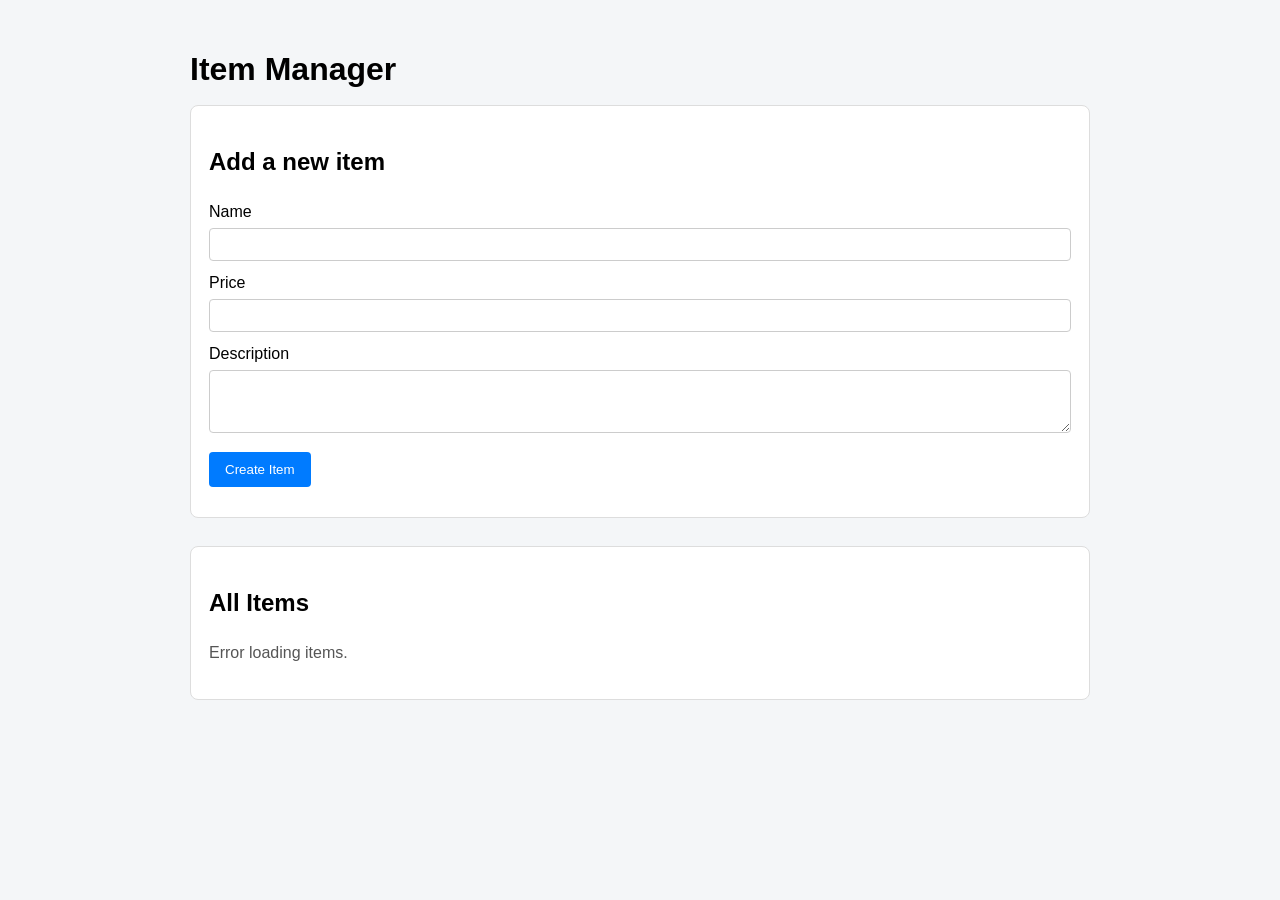
==== front-end/static/index.html @ 03440282 "Implemented a DB to persist data and finished up the containers. Should work pretty seamlessly now b" ====
<!DOCTYPE html>
<html lang="en">
<head>
    <meta charset="UTF-8" />
    <meta name="viewport" content="width=device-width, initial-scale=1.0" />
    <title>Item Frontpage</title>
    <link rel="stylesheet" href="./style.css" />
</head>
<body>
    <h1>Item Manager</h1>

    <section>
        <h2>Add a new item</h2>
        <form id="create-form">
            <label for="item-name">Name</label>
            <input id="item-name" name="name" type="text" required />

            <label for="item-price">Price</label>
            <input id="item-price" name="price" type="number" step="0.01" required />

            <label for="item-description">Description</label>
            <textarea id="item-description" name="description" rows="3" required></textarea>

            <button class="primary" type="submit">Create Item</button>
        </form>
        <div id="create-message" class="message"></div>
    </section>

    <section>
        <h2>All Items</h2>
        <div id="items-list"></div>
        <div id="items-empty" class="empty-state">Loading items...</div>
    </section>
    <!--Below script Designed by me, implemented by Microsoft Copilot on 04/15/26.-->
    <script>
        const itemsList = document.getElementById('items-list');
        const itemsEmpty = document.getElementById('items-empty');
        const createForm = document.getElementById('create-form');
        const createMessage = document.getElementById('create-message');

        async function fetchItems() {
            try {
                const response = await fetch('/items');
                if (!response.ok) {
                    throw new Error('Failed to load items');
                }
                const items = await response.json();
                renderItems(items);
            } catch (error) {
                itemsEmpty.textContent = 'Error loading items.';
                console.error(error);
            }
        }

        function renderItems(items) {
            itemsList.innerHTML = '';

            if (!items || items.length === 0) {
                itemsEmpty.textContent = 'No items yet. Add one using the form above.';
                return;
            }

            itemsEmpty.textContent = '';

            items.forEach((item) => {
                const id = item._id || item.id; // MongoDB uses _id, but we'll use id in responses
                const card = document.createElement('div');
                card.className = 'item-card';

                const title = document.createElement('h3');
                title.textContent = `${item.name || 'Untitled'} (ID: ${id})`;
                card.appendChild(title);

                const price = document.createElement('p');
                price.innerHTML = `<strong>Price:</strong> $${Number(item.price).toFixed(2)}`;
                card.appendChild(price);

                const description = document.createElement('p');
                description.innerHTML = `<strong>Description:</strong> ${item.description || ''}`;
                card.appendChild(description);

                const actions = document.createElement('div');
                actions.className = 'item-actions';

                const deleteButton = document.createElement('button');
                deleteButton.textContent = 'Delete';
                deleteButton.className = 'danger';
                deleteButton.addEventListener('click', () => deleteItem(id));
                actions.appendChild(deleteButton);

                const editButton = document.createElement('button');
                editButton.textContent = 'Edit';
                editButton.className = 'secondary';
                editButton.addEventListener('click', () => showEditForm(id, item, card));
                actions.appendChild(editButton);

                card.appendChild(actions);
                itemsList.appendChild(card);
            });
        }

        async function createItem(data) {
            try {
                const response = await fetch('/items', {
                    method: 'POST',
                    headers: {
                        'Content-Type': 'application/json',
                    },
                    body: JSON.stringify(data),
                });

                if (!response.ok) {
                    const error = await response.json();
                    throw new Error(error.detail || 'Failed to create item');
                }

                const result = await response.json();
                createMessage.textContent = `Created item ${result.name} (ID: ${result.id})`;
                createForm.reset();
                fetchItems();
            } catch (error) {
                createMessage.textContent = `Error: ${error.message}`;
                console.error(error);
            }
        }

        async function deleteItem(id) {
            try {
                const response = await fetch(`/items/${id}`, {
                    method: 'DELETE',
                });
                if (!response.ok) {
                    const error = await response.json();
                    throw new Error(error.detail || 'Failed to delete item');
                }
                fetchItems();
            } catch (error) {
                console.error(error);
                alert(`Delete failed: ${error.message}`);
            }
        }

        function showEditForm(id, item, card) {
            const editForm = document.createElement('form');
            editForm.innerHTML = `
                <label>Name</label>
                <input name="name" value="${escapeHtml(item.name)}" required />
                <label>Price</label>
                <input name="price" type="number" step="0.01" value="${escapeHtml(item.price)}" required />
                <label>Description</label>
                <textarea name="description" rows="3" required>${escapeHtml(item.description)}</textarea>
            `;
            editForm.className = 'item-card';

            const saveButton = document.createElement('button');
            saveButton.type = 'submit';
            saveButton.className = 'primary';
            saveButton.textContent = 'Save Changes';

            const cancelButton = document.createElement('button');
            cancelButton.type = 'button';
            cancelButton.className = 'secondary';
            cancelButton.textContent = 'Cancel';
            cancelButton.addEventListener('click', () => fetchItems());

            const buttonRow = document.createElement('div');
            buttonRow.className = 'item-actions';
            buttonRow.appendChild(saveButton);
            buttonRow.appendChild(cancelButton);
            editForm.appendChild(buttonRow);

            editForm.addEventListener('submit', event => {
                event.preventDefault();
                const formData = new FormData(editForm);
                const updatedItem = {
                    name: formData.get('name'),
                    price: Number(formData.get('price')),
                    description: formData.get('description'),
                };
                updateItem(id, updatedItem);
            });

            card.replaceWith(editForm);
        }

        async function updateItem(id, updatedItem) {
            try {
                const response = await fetch(`/items/${id}`, {
                    method: 'PUT',
                    headers: {
                        'Content-Type': 'application/json',
                    },
                    body: JSON.stringify(updatedItem),
                });
                if (!response.ok) {
                    const error = await response.json();
                    throw new Error(error.detail || 'Failed to update item');
                }
                fetchItems();
            } catch (error) {
                console.error(error);
                alert(`Update failed: ${error.message}`);
            }
        }

        function escapeHtml(value) {
            return String(value)
                .replace(/&/g, '&amp;')
                .replace(/</g, '&lt;')
                .replace(/>/g, '&gt;')
                .replace(/"/g, '&quot;')
                .replace(/'/g, '&#039;');
        }

        createForm.addEventListener('submit', event => {
            event.preventDefault();
            const form = event.target;
            const data = {
                name: form.name.value.trim(),
                price: Number(form.price.value),
                description: form.description.value.trim(),
            };
            createItem(data);
        });

        fetchItems();
    </script>
</body>
</html>
---- front-end/static/style.css ----
body {
            font-family: Arial, sans-serif;
            max-width: 900px;
            margin: 0 auto;
            padding: 24px;
            line-height: 1.5;
            background: #f4f6f8;
        }

        h1 {
            margin-bottom: 12px;
        }

        section {
            margin-bottom: 28px;
            padding: 18px;
            border: 1px solid #ddd;
            border-radius: 8px;
            background: #ffffff;
        }

        label {
            display: block;
            margin: 10px 0 4px;
        }

        input,
        textarea {
            width: 100%;
            padding: 8px;
            border: 1px solid #ccc;
            border-radius: 4px;
            box-sizing: border-box;
        }

        button {
            margin-top: 12px;
            padding: 10px 16px;
            border: none;
            border-radius: 4px;
            cursor: pointer;
        }

        button.primary {
            background: #007bff;
            color: white;
        }

        button.danger {
            background: #dc3545;
            color: white;
        }

        button.secondary {
            background: #6c757d;
            color: white;
        }

        .item-card {
            border: 1px solid #ddd;
            border-radius: 6px;
            padding: 14px;
            margin-bottom: 14px;
            background: #fafafa;
        }

        .item-actions {
            margin-top: 12px;
            display: flex;
            gap: 10px;
            flex-wrap: wrap;
        }

        .empty-state {
            color: #555;
            margin: 16px 0;
        }

        .message {
            margin-top: 12px;
            color: #333;
        }
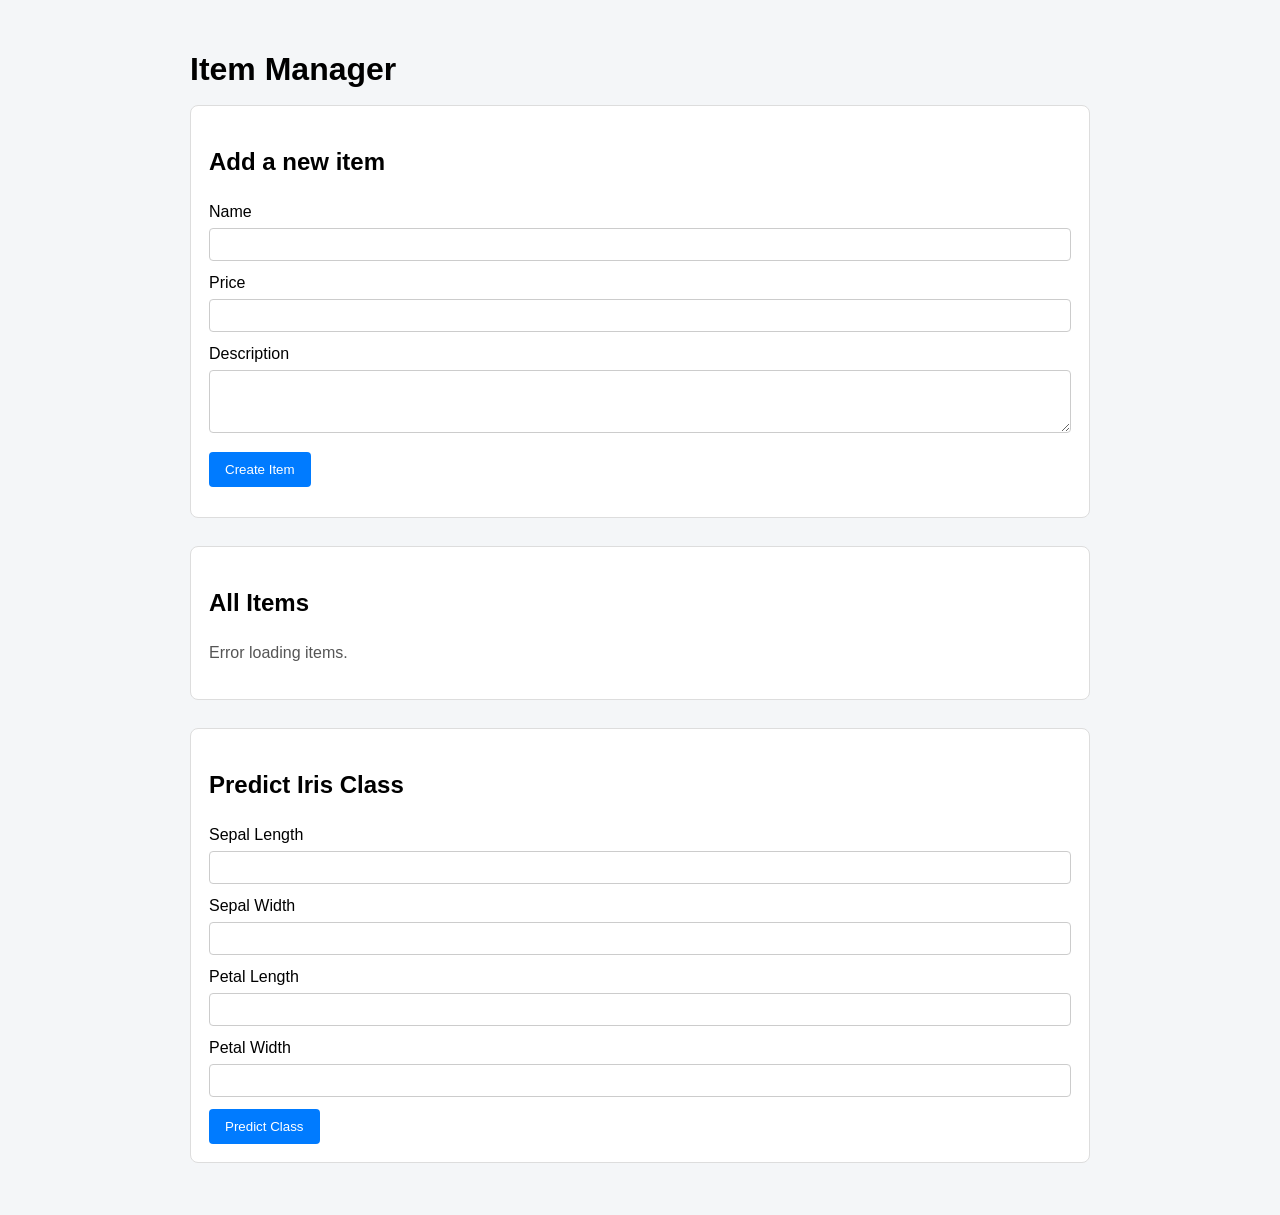
==== commit 0b9ab4c0: "added a ML model to give back a prediction on an Iris species dependant on user input." ====
--- a/front-end/static/index.html
+++ b/front-end/static/index.html
@@ -31,12 +31,30 @@
         <div id="items-list"></div>
         <div id="items-empty" class="empty-state">Loading items...</div>
     </section>
+    <section>
+        <h2>Predict Iris Class</h2>
+        <form id="predict-form">
+            <label for="sepal-length">Sepal Length</label>
+            <input id="sepal-length" name="sepal_length" type="number" step="0.1" required />
+
+            <label for="sepal-width">Sepal Width</label>
+            <input id="sepal-width" name="sepal_width" type="number" step="0.1" required />
+
+            <label for="petal-length">Petal Length</label>
+            <input id="petal-length" name="petal_length" type="number" step="0.1" required />
+
+            <label for="petal-width">Petal Width</label>
+            <input id="petal-width" name="petal_width" type="number" step="0.1" required />
+
+            <button class="primary" type="submit">Predict Class</button>
+    </section>
     <!--Below script Designed by me, implemented by Microsoft Copilot on 04/15/26.-->
     <script>
         const itemsList = document.getElementById('items-list');
         const itemsEmpty = document.getElementById('items-empty');
         const createForm = document.getElementById('create-form');
         const createMessage = document.getElementById('create-message');
+        const predictForm = document.getElementById('predict-form');
 
         async function fetchItems() {
             try {
@@ -223,6 +241,37 @@
             createItem(data);
         });
 
+        predictForm.addEventListener('submit', event => {
+            event.preventDefault();
+            const form = event.target;
+            const data = {
+                sepal_length: Number(form.sepal_length.value),
+                sepal_width: Number(form.sepal_width.value),
+                petal_length: Number(form.petal_length.value),
+                petal_width: Number(form.petal_width.value),
+            }
+            fetch('/predict', {
+                method: 'POST',
+                headers: {
+                    'Content-Type': 'application/json',
+                },
+                body: JSON.stringify(data),
+            })
+            .then(response => {
+                if (!response.ok) {
+                    return response.json().then(error => { throw new Error(error.detail || 'Prediction failed') });
+                }
+                return response.json();
+            })
+            .then(result => {
+                alert(`Predicted class: ${result.predicted_class}`);
+                form.reset();
+            })
+            .catch(error => {
+                console.error(error);
+                alert(`Prediction error: ${error.message}`);
+            });
+        });
         fetchItems();
     </script>
 </body>
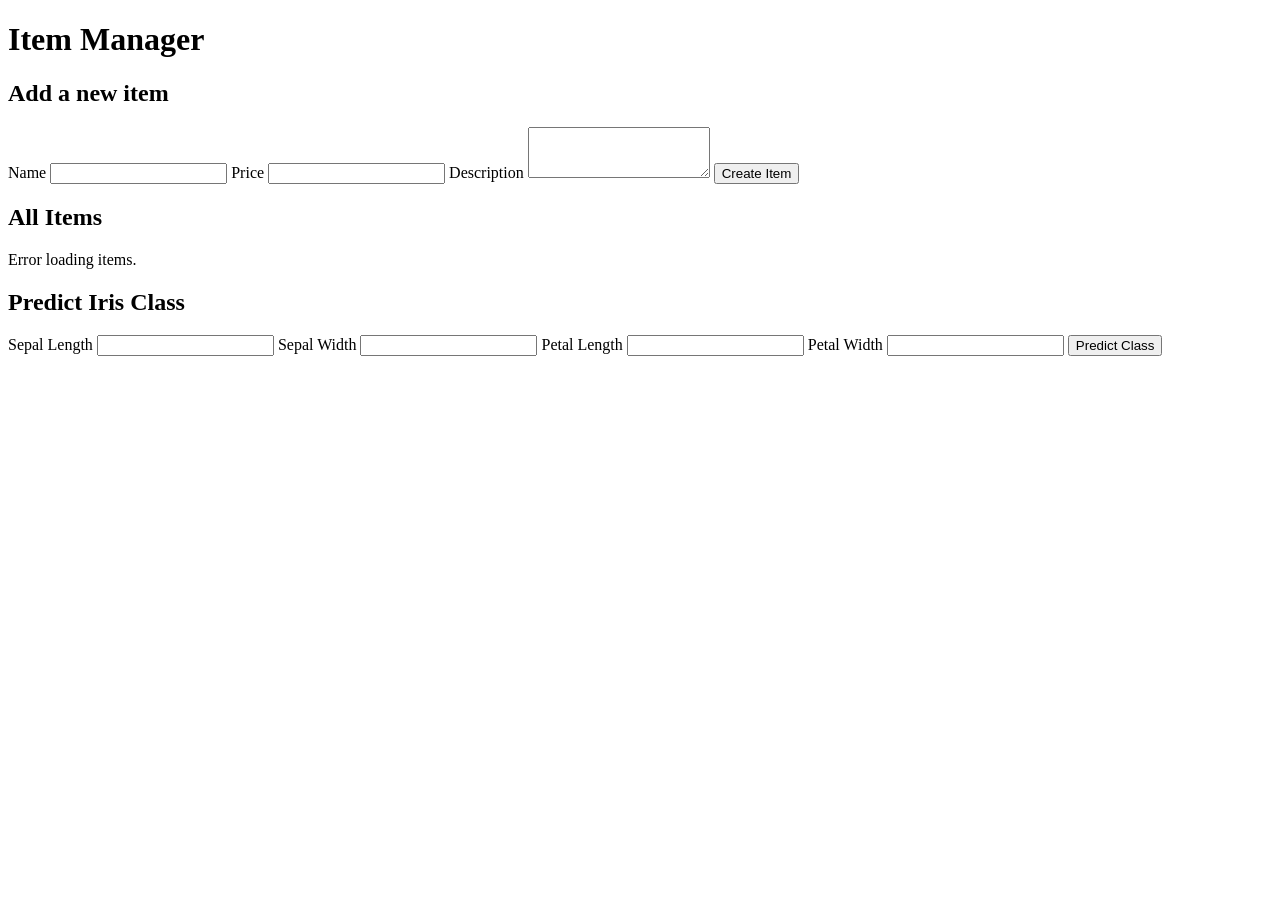
==== commit 91d354d3: "finished up model implementation. tuned model and got CSS working again." ====
--- a/front-end/static/index.html
+++ b/front-end/static/index.html
@@ -4,7 +4,7 @@
     <meta charset="UTF-8" />
     <meta name="viewport" content="width=device-width, initial-scale=1.0" />
     <title>Item Frontpage</title>
-    <link rel="stylesheet" href="./style.css" />
+    <link rel="stylesheet" href="/style.css" />
 </head>
 <body>
     <h1>Item Manager</h1>
@@ -47,6 +47,7 @@
             <input id="petal-width" name="petal_width" type="number" step="0.1" required />
 
             <button class="primary" type="submit">Predict Class</button>
+        </form>
     </section>
     <!--Below script Designed by me, implemented by Microsoft Copilot on 04/15/26.-->
     <script>
@@ -264,7 +265,7 @@
                 return response.json();
             })
             .then(result => {
-                alert(`Predicted class: ${result.predicted_class}`);
+                alert(`Predicted species: ${result.species}\nConfidence: ${(result.confidence * 100).toFixed(2)}%`);
                 form.reset();
             })
             .catch(error => {
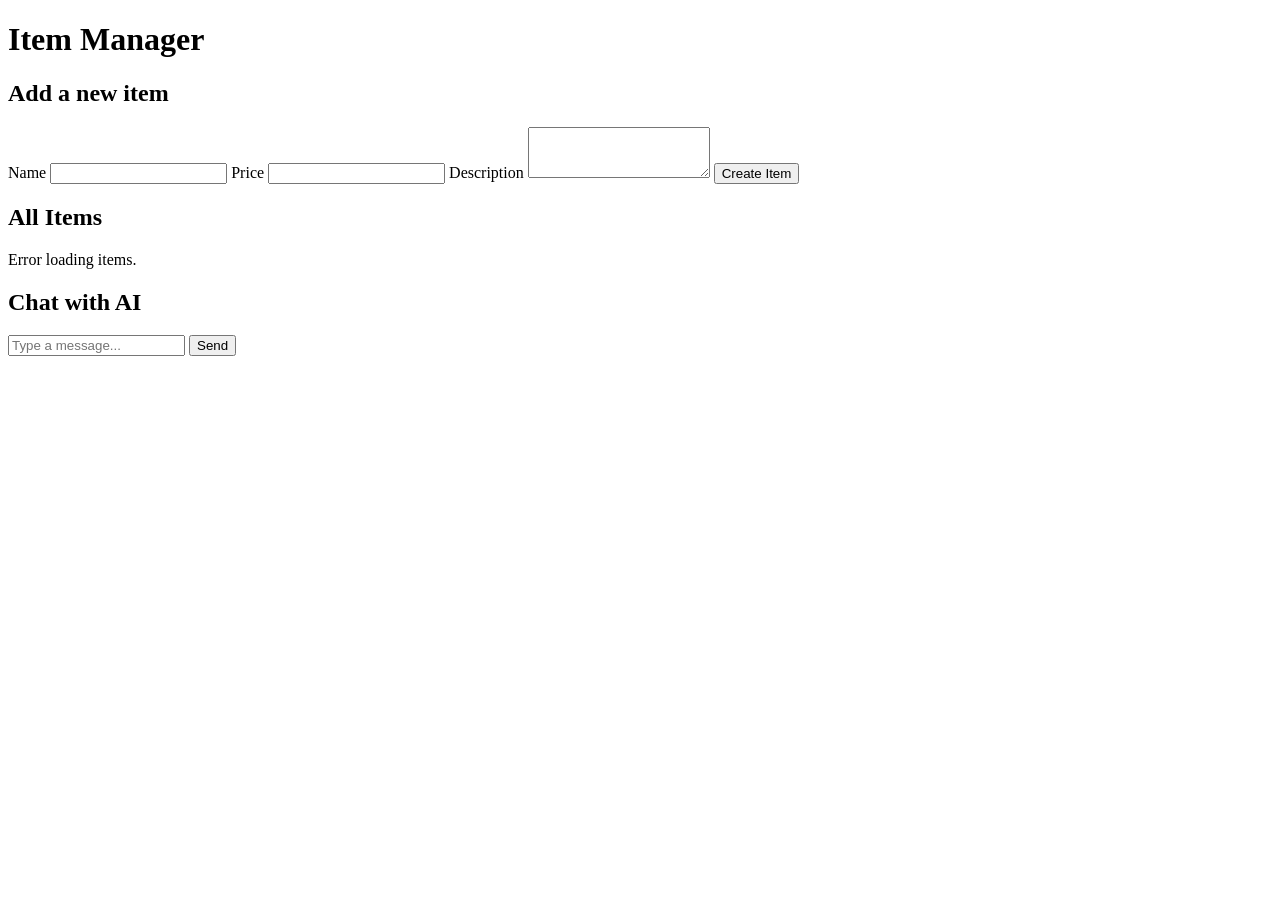
==== commit 50d94aaf: "Got most of the chat bot integration done, minor bug fixes need to be done." ====
--- a/front-end/static/index.html
+++ b/front-end/static/index.html
@@ -32,23 +32,16 @@
         <div id="items-empty" class="empty-state">Loading items...</div>
     </section>
     <section>
-        <h2>Predict Iris Class</h2>
-        <form id="predict-form">
-            <label for="sepal-length">Sepal Length</label>
-            <input id="sepal-length" name="sepal_length" type="number" step="0.1" required />
-
-            <label for="sepal-width">Sepal Width</label>
-            <input id="sepal-width" name="sepal_width" type="number" step="0.1" required />
-
-            <label for="petal-length">Petal Length</label>
-            <input id="petal-length" name="petal_length" type="number" step="0.1" required />
-
-            <label for="petal-width">Petal Width</label>
-            <input id="petal-width" name="petal_width" type="number" step="0.1" required />
-
-            <button class="primary" type="submit">Predict Class</button>
-        </form>
+        <h2>Chat with AI</h2>
+        <div class="chat-container">
+            <div class="chat-messages" id="chat-messages"></div>
+            <div class="chat-input">
+                <input type="text" id="chat-input" placeholder="Type a message..." />
+                <button id="chat-send">Send</button>
+            </div>
+        </div>
     </section>
+
     <!--Below script Designed by me, implemented by Microsoft Copilot on 04/15/26.-->
     <script>
         const itemsList = document.getElementById('items-list');
@@ -231,6 +224,57 @@
                 .replace(/'/g, '&#039;');
         }
 
+        // Chat
+        const chatMessages = document.getElementById('chat-messages');
+        const chatInput = document.getElementById('chat-input');
+        const chatSend = document.getElementById('chat-send');
+        let conversationHistory = [];
+
+        function appendMessage(role, text) {
+            const div = document.createElement('div');
+            div.className = `message ${role === 'user' ? 'user' : 'bot'}`;
+            div.textContent = text;
+            chatMessages.appendChild(div);
+            chatMessages.scrollTop = chatMessages.scrollHeight;
+            return div;
+        }
+
+        async function sendChatMessage() {
+            const text = chatInput.value.trim();
+            if (!text) return;
+
+            chatInput.value = '';
+            chatSend.disabled = true;
+            appendMessage('user', text);
+            const loadingDiv = appendMessage('bot', '...');
+
+            try {
+                const response = await fetch('/chat', {
+                    method: 'POST',
+                    headers: { 'Content-Type': 'application/json' },
+                    body: JSON.stringify({ message: text, conversation_history: conversationHistory }),
+                });
+                if (!response.ok) {
+                    const err = await response.json();
+                    throw new Error(err.detail || 'Chat request failed');
+                }
+                const data = await response.json();
+                loadingDiv.textContent = data.reply;
+                conversationHistory = data.conversation_history;
+            } catch (error) {
+                loadingDiv.textContent = `Error: ${error.message}`;
+                console.error(error);
+            } finally {
+                chatSend.disabled = false;
+                chatInput.focus();
+            }
+        }
+
+        chatSend.addEventListener('click', sendChatMessage);
+        chatInput.addEventListener('keydown', event => {
+            if (event.key === 'Enter') sendChatMessage();
+        });
+
         createForm.addEventListener('submit', event => {
             event.preventDefault();
             const form = event.target;
@@ -242,37 +286,38 @@
             createItem(data);
         });
 
-        predictForm.addEventListener('submit', event => {
-            event.preventDefault();
-            const form = event.target;
-            const data = {
-                sepal_length: Number(form.sepal_length.value),
-                sepal_width: Number(form.sepal_width.value),
-                petal_length: Number(form.petal_length.value),
-                petal_width: Number(form.petal_width.value),
-            }
-            fetch('/predict', {
-                method: 'POST',
-                headers: {
-                    'Content-Type': 'application/json',
-                },
-                body: JSON.stringify(data),
-            })
-            .then(response => {
-                if (!response.ok) {
-                    return response.json().then(error => { throw new Error(error.detail || 'Prediction failed') });
-                }
-                return response.json();
-            })
-            .then(result => {
-                alert(`Predicted species: ${result.species}\nConfidence: ${(result.confidence * 100).toFixed(2)}%`);
-                form.reset();
-            })
-            .catch(error => {
-                console.error(error);
-                alert(`Prediction error: ${error.message}`);
-            });
-        });
+        // predictForm.addEventListener('submit', event => {
+        //     event.preventDefault();
+        //     const form = event.target;
+        //     const data = {
+        //         sepal_length: Number(form.sepal_length.value),
+        //         sepal_width: Number(form.sepal_width.value),
+        //         petal_length: Number(form.petal_length.value),
+        //         petal_width: Number(form.petal_width.value),
+        //     }
+        //     fetch('/predict', {
+        //         method: 'POST',
+        //         headers: {
+        //             'Content-Type': 'application/json',
+        //         },
+        //         body: JSON.stringify(data),
+        //     })
+        //     .then(response => {
+        //         if (!response.ok) {
+        //             return response.json().then(error => { throw new Error(error.detail || 'Prediction failed') });
+        //         }
+        //         return response.json();
+        //     })
+        //     .then(result => {
+        //         console.log('front-end recieved prediction result:', result);
+        //         alert(`Predicted species: ${result.species}\nConfidence: ${(result.confidence * 100).toFixed(2)}%`);
+        //         form.reset();
+        //     })
+        //     .catch(error => {
+        //         console.error(error);
+        //         alert(`Prediction error: ${error.message}`);
+        //     });
+        // });
         fetchItems();
     </script>
 </body>
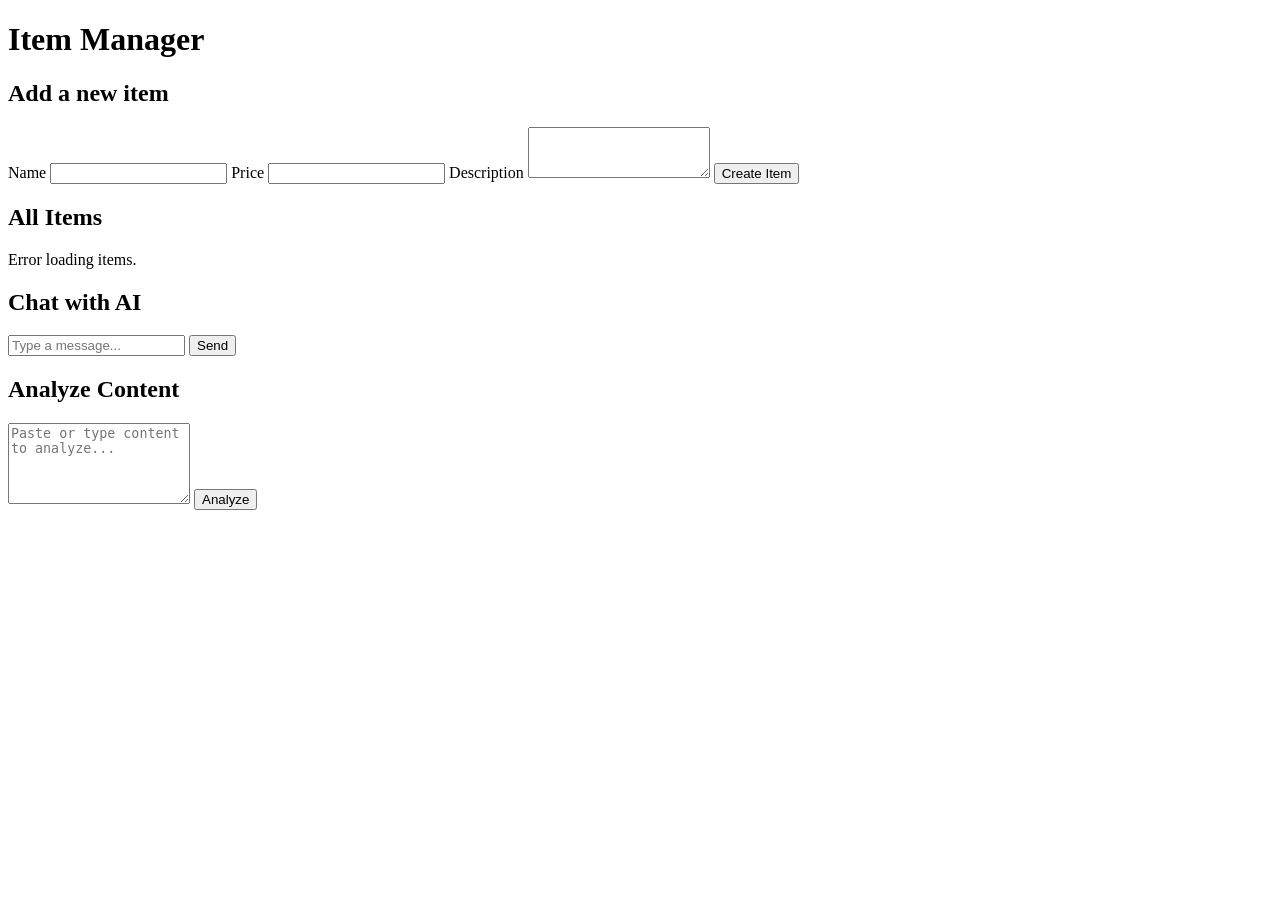
==== commit d3af050c: "finished up the analyze route in the backend and implemented a way to interact with it in the fronte" ====
--- a/front-end/static/index.html
+++ b/front-end/static/index.html
@@ -39,6 +39,15 @@
                 <input type="text" id="chat-input" placeholder="Type a message..." />
                 <button id="chat-send">Send</button>
             </div>
+        </div>
+    </section>
+
+    <section>
+        <h2>Analyze Content</h2>
+        <div class="analyze-container">
+            <textarea id="analyze-input" placeholder="Paste or type content to analyze..." rows="5"></textarea>
+            <button id="analyze-send" class="primary">Analyze</button>
+            <div id="analyze-results" class="analyze-results"></div>
         </div>
     </section>
 
@@ -318,6 +327,74 @@
         //         alert(`Prediction error: ${error.message}`);
         //     });
         // });
+        
+        // Analyze content functionality
+        const analyzeInput = document.getElementById('analyze-input');
+        const analyzeSend = document.getElementById('analyze-send');
+        const analyzeResults = document.getElementById('analyze-results');
+
+        function displayAnalysisResults(data) {
+            analyzeResults.innerHTML = `
+                <h3>Analysis Results</h3>
+                <div class="result-section">
+                    <div class="result-label">Sentiment</div>
+                    <div class="sentiment ${data.sentiment}">${data.sentiment.toUpperCase()}</div>
+                </div>
+                <div class="result-section">
+                    <div class="result-label">Categories</div>
+                    <div class="categories-container">
+                        ${data.categories.map(cat => `<span class="category">${cat}</span>`).join('')}
+                    </div>
+                </div>
+                <div class="result-section">
+                    <div class="result-label">Tags</div>
+                    <div class="tags-container">
+                        ${data.tags.map(tag => `<span class="tag">${tag}</span>`).join('')}
+                    </div>
+                </div>
+                <div class="result-section">
+                    <div class="result-label">Summary</div>
+                    <div class="summary-text">${data.summary}</div>
+                </div>
+            `;
+            analyzeResults.classList.add('active');
+        }
+
+        async function sendAnalysis() {
+            const text = analyzeInput.value.trim();
+            if (!text) return;
+
+            analyzeSend.disabled = true;
+            analyzeResults.innerHTML = '<div class="loading">Analyzing content...</div>';
+            analyzeResults.classList.add('active');
+
+            try {
+                const response = await fetch('/analyze', {
+                    method: 'POST',
+                    headers: { 'Content-Type': 'application/json' },
+                    body: JSON.stringify({ content: text }),
+                });
+                if (!response.ok) {
+                    const err = await response.json();
+                    throw new Error(err.detail || 'Analysis request failed');
+                }
+                const data = await response.json();
+                displayAnalysisResults(data);
+            } catch (error) {
+                analyzeResults.innerHTML = `<div class="loading" style="color: red;">Error: ${error.message}</div>`;
+                console.error(error);
+            } finally {
+                analyzeSend.disabled = false;
+            }
+        }
+
+        analyzeSend.addEventListener('click', sendAnalysis);
+        analyzeInput.addEventListener('keydown', event => {
+            if (event.key === 'Enter' && event.ctrlKey) {
+                sendAnalysis();
+            }
+        });
+
         fetchItems();
     </script>
 </body>
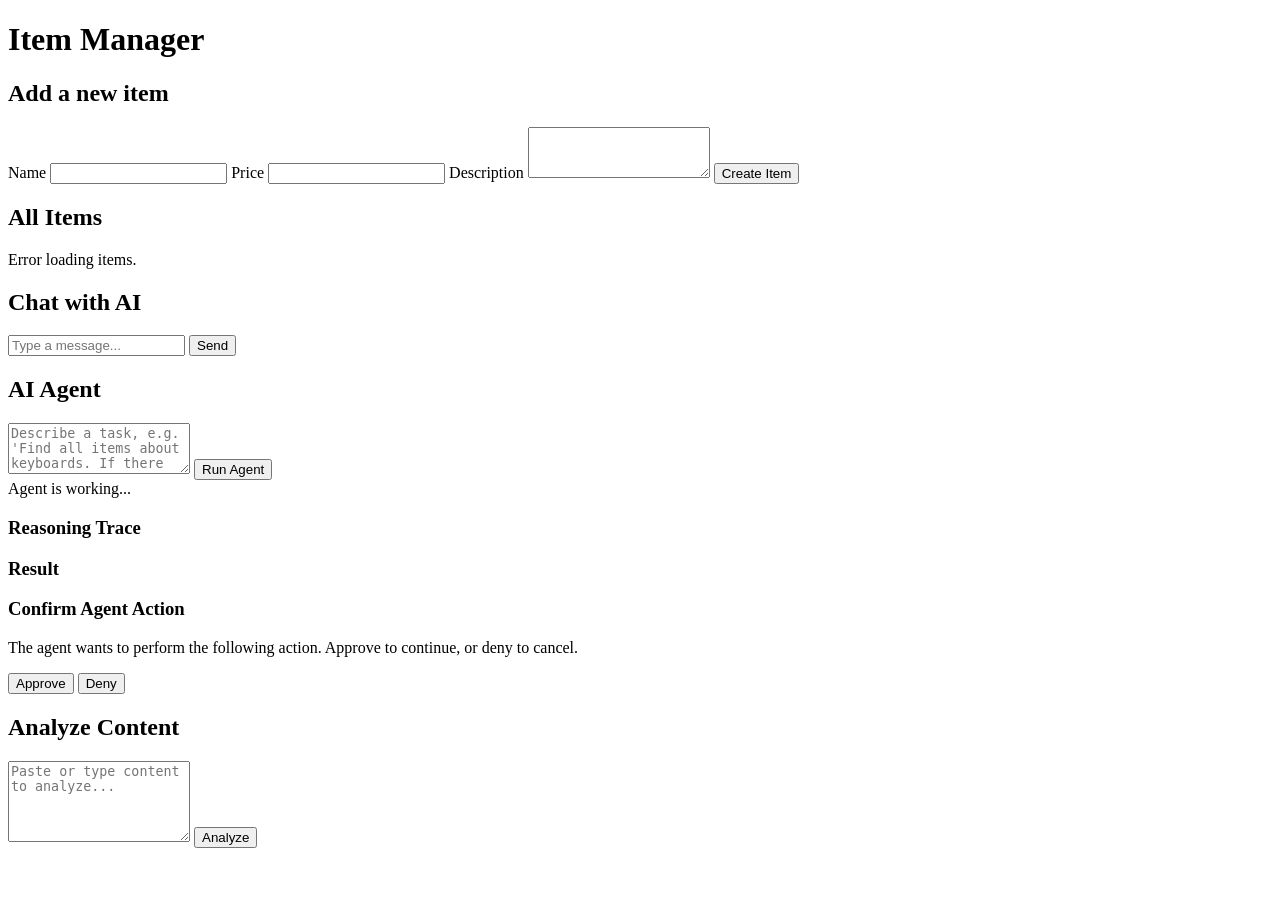
==== commit 65653d29: "built most of the agentic feature" ====
--- a/front-end/static/index.html
+++ b/front-end/static/index.html
@@ -41,6 +41,41 @@
             </div>
         </div>
     </section>
+
+    <section>
+        <h2>AI Agent</h2>
+        <div class="agent-container">
+            <textarea id="agent-task" rows="3" placeholder="Describe a task, e.g. 'Find all items about keyboards. If there are none, create one.'"></textarea>
+            <button id="agent-run" class="primary">Run Agent</button>
+
+            <div id="agent-status" class="agent-status hidden">
+                <span class="spinner"></span> Agent is working...
+            </div>
+
+            <div id="agent-trace" class="agent-trace hidden">
+                <h3>Reasoning Trace</h3>
+                <div id="agent-steps"></div>
+            </div>
+
+            <div id="agent-result" class="agent-result hidden">
+                <h3>Result</h3>
+                <p id="agent-result-text"></p>
+            </div>
+        </div>
+    </section>
+
+    <!-- Confirmation modal for destructive agent actions -->
+    <div id="confirm-modal" class="modal-overlay hidden">
+        <div class="modal-box">
+            <h3>Confirm Agent Action</h3>
+            <p>The agent wants to perform the following action. Approve to continue, or deny to cancel.</p>
+            <div id="confirm-details"></div>
+            <div class="modal-actions">
+                <button id="confirm-approve" class="primary">Approve</button>
+                <button id="confirm-deny" class="danger">Deny</button>
+            </div>
+        </div>
+    </div>
 
     <section>
         <h2>Analyze Content</h2>
@@ -396,6 +431,118 @@
         });
 
         fetchItems();
+
+        // ── Agent ──────────────────────────────────────────────────────────────
+        const agentTask       = document.getElementById('agent-task');
+        const agentRunBtn     = document.getElementById('agent-run');
+        const agentStatus     = document.getElementById('agent-status');
+        const agentTrace      = document.getElementById('agent-trace');
+        const agentStepsEl    = document.getElementById('agent-steps');
+        const agentResult     = document.getElementById('agent-result');
+        const agentResultText = document.getElementById('agent-result-text');
+        const confirmModal    = document.getElementById('confirm-modal');
+        const confirmDetails  = document.getElementById('confirm-details');
+        const confirmApprove  = document.getElementById('confirm-approve');
+        const confirmDeny     = document.getElementById('confirm-deny');
+
+        function appendStep(step) {
+            const div = document.createElement('div');
+            div.className = 'agent-step';
+            div.innerHTML = `
+                <div class="step-header">
+                    <span class="step-tool-name">${escapeHtml(step.tool)}</span>
+                </div>
+                <div class="step-body">
+                    <div class="step-row">
+                        <strong>Input:</strong>
+                        <code>${escapeHtml(JSON.stringify(step.input, null, 2))}</code>
+                    </div>
+                    <div class="step-row">
+                        <strong>Output:</strong>
+                        <span class="step-output-text">${escapeHtml(step.output)}</span>
+                    </div>
+                </div>`;
+            agentStepsEl.appendChild(div);
+            agentTrace.classList.remove('hidden');
+        }
+
+        async function runAgent(autoConfirmCreate) {
+            const task = agentTask.value.trim();
+            if (!task) return;
+
+            agentRunBtn.disabled = true;
+            agentStatus.classList.remove('hidden');
+
+            if (!autoConfirmCreate) {
+                agentStepsEl.innerHTML = '';
+                agentTrace.classList.add('hidden');
+                agentResult.classList.add('hidden');
+            }
+
+            try {
+                const resp = await fetch('/agent', {
+                    method: 'POST',
+                    headers: {'Content-Type': 'application/json'},
+                    body: JSON.stringify({task, auto_confirm_create: autoConfirmCreate})
+                });
+
+                if (!resp.ok) {
+                    const err = await resp.json();
+                    throw new Error(err.detail || 'Agent request failed');
+                }
+
+                const data = await resp.json();
+
+                (data.steps || []).forEach(appendStep);
+
+                if (data.status === 'needs_confirmation') {
+                    agentStatus.classList.add('hidden');
+                    agentRunBtn.disabled = false;
+                    showConfirmModal(data.pending_action);
+                    return;
+                }
+
+                agentResult.classList.remove('hidden');
+                agentResultText.textContent = data.status === 'max_steps_reached'
+                    ? '⚠️ ' + data.result
+                    : data.result;
+
+                // Refresh item list if the agent created something
+                if ((data.steps || []).some(s => s.tool === 'create_item')) {
+                    fetchItems();
+                }
+
+            } catch (err) {
+                agentResult.classList.remove('hidden');
+                agentResultText.textContent = 'Error: ' + err.message;
+            } finally {
+                agentRunBtn.disabled = false;
+                agentStatus.classList.add('hidden');
+            }
+        }
+
+        function showConfirmModal(pendingAction) {
+            confirmDetails.innerHTML = `
+                <p><strong>Tool:</strong> <code>${escapeHtml(pendingAction.tool)}</code></p>
+                <pre class="confirm-args">${escapeHtml(JSON.stringify(pendingAction.args, null, 2))}</pre>`;
+            confirmModal.classList.remove('hidden');
+
+            confirmApprove.onclick = () => {
+                confirmModal.classList.add('hidden');
+                runAgent(true);
+            };
+
+            confirmDeny.onclick = () => {
+                confirmModal.classList.add('hidden');
+                agentResult.classList.remove('hidden');
+                agentResultText.textContent = 'Action denied by user. Task cancelled.';
+            };
+        }
+
+        agentRunBtn.addEventListener('click', () => runAgent(false));
+        agentTask.addEventListener('keydown', e => {
+            if (e.key === 'Enter' && e.ctrlKey) runAgent(false);
+        });
     </script>
 </body>
 </html>
